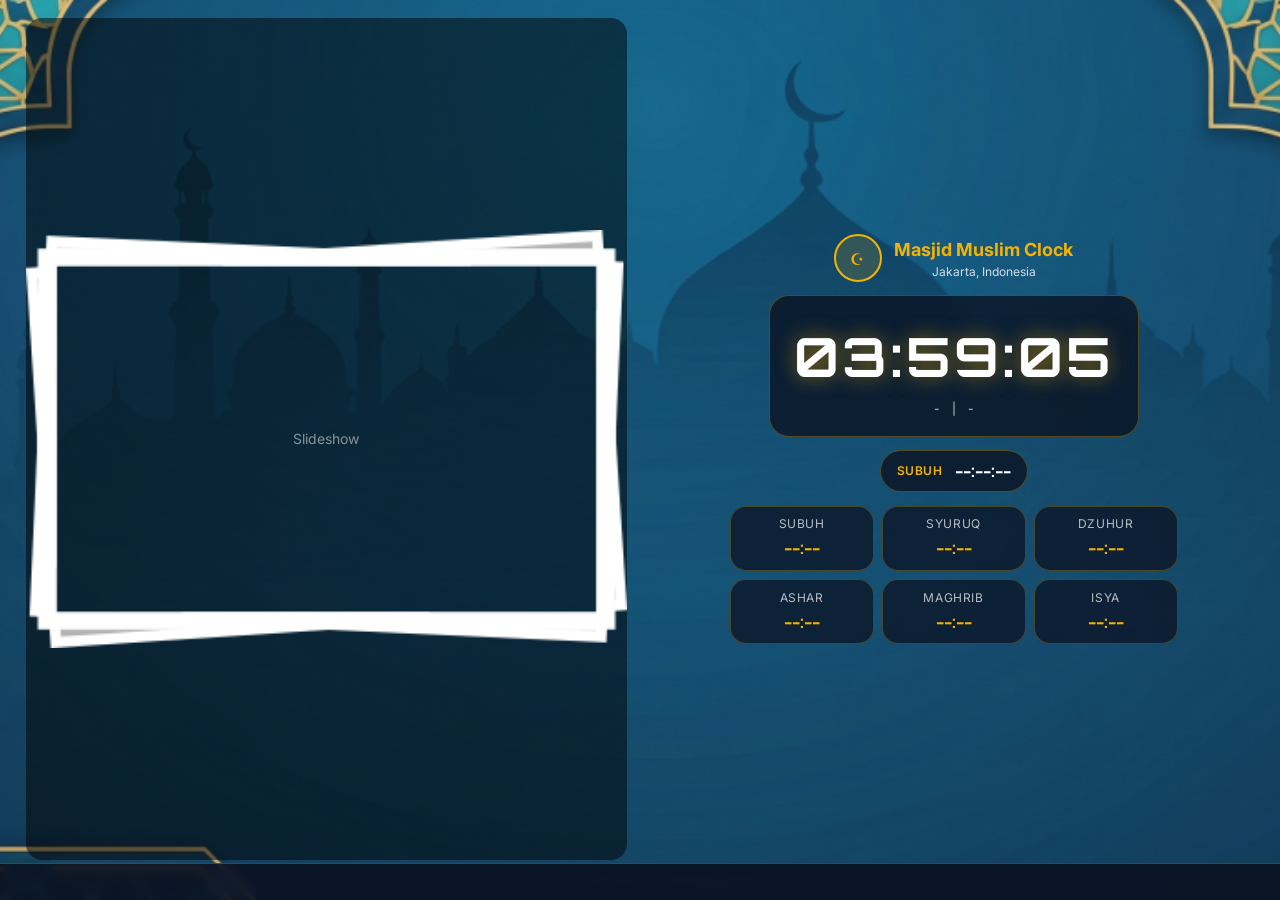
==== app/src/main/assets/web/jadwal_sholat_spesial_a3_horizontal.html @ 5ad69c1f "feat: add 4 special theme layouts (A3/A4 vertical and horizontal) - jadwal_sholat_spesial_a3_vertika" ====
<!doctype html>
<html lang="id">
<head>
<meta charset="utf-8">
<meta name="viewport" content="width=device-width,initial-scale=1,viewport-fit=cover">
<title>Jadwal Sholat Spesial A3 - Horizontal</title>
<script src="js/tailwind.js"></script>
<link rel="preconnect" href="https://fonts.googleapis.com">
<link rel="preconnect" href="https://fonts.gstatic.com" crossorigin>
<link href="https://fonts.googleapis.com/css2?family=Inter:wght@400;600;700;800;900&family=Orbitron:wght@500;700;900&family=Amiri:wght@400;700&display=swap" rel="stylesheet">
<script>
window.MC_CONFIG = {
    masjid_name: "Muslim Clock",
    masjid_address: "Jakarta, Indonesia",
    masjid_logo: "",
    location_lat: -6.2,
    location_lng: 106.816666,
    timezone: "Asia/Jakarta",
    calc_method: 20,
    theme_primary: "#0a4ea3",
    theme_accent: "#f5b301",
    font_display: "Inter",
    font_digital: "Orbitron",
    adzan_message: "Saatnya Waktu Sholat",
    adzan_duration: 600,
    iqomah_duration: 600,
    show_ticker: true,
    ticker_text: "Selamat Datang di Masjid Muslim Clock",
    ticker_speed: 30,
    slideshow_urls: "",
    slide_duration: 10,
    show_imam: false,
    imam_fajr: "", imam_dhuhr: "", imam_asr: "", imam_maghrib: "", imam_isha: "", imam_jumat: "", khatib_jumat: ""
};
</script>
<style>
:root {
    --primary: #0a4ea3;
    --accent: #f5b301;
    --font-display: 'Inter', sans-serif;
    --font-digital: 'Orbitron', monospace;
}
* { margin:0; padding:0; box-sizing:border-box; }
body {
    font-family: var(--font-display);
    background: #000;
    color: #fff;
    overflow: hidden;
    width: 100vw;
    height: 100vh;
}
.bg-cover-full {
    position: fixed; inset: 0;
    background: url('img/temaspesial/background.png') center/cover no-repeat;
    z-index: 0;
}
.main-container {
    position: fixed; inset: 0;
    z-index: 1;
    display: flex;
    flex-direction: row;
    padding: 2vh 2vw;
    padding-bottom: 40px;
    gap: 2vw;
}
.glass-card {
    background: rgba(10, 15, 30, 0.75);
    backdrop-filter: blur(12px);
    -webkit-backdrop-filter: blur(12px);
    border: 1px solid rgba(245, 179, 1, 0.3);
    border-radius: 20px;
    padding: 1.2rem 1.5rem;
}
.prayer-card {
    background: rgba(10, 15, 30, 0.7);
    backdrop-filter: blur(8px);
    -webkit-backdrop-filter: blur(8px);
    border: 1px solid rgba(245, 179, 1, 0.25);
    border-radius: 16px;
    padding: 0.6rem 1rem;
    text-align: center;
}
.prayer-card.active {
    border-color: var(--accent);
    box-shadow: 0 0 20px rgba(245, 179, 1, 0.3);
}
.font-digital { font-family: var(--font-digital); }
#digital {
    font-size: clamp(2rem, 6vh, 4.5rem);
    font-weight: 700;
    letter-spacing: 3px;
    color: #fff;
    text-shadow: 0 0 20px rgba(245, 179, 1, 0.5);
}
.slideshow-wrapper {
    position: relative;
    border-radius: 16px;
    overflow: hidden;
    width: 100%;
    height: 100%;
}
.slideshow-wrapper img.slide {
    position: absolute; inset: 0;
    width: 100%; height: 100%;
    object-fit: cover;
    opacity: 0;
    transition: opacity 1.5s ease;
}
.slideshow-wrapper img.slide.active { opacity: 1; }
.slideshow-wrapper img.frame-overlay {
    position: absolute; inset: 0;
    width: 100%; height: 100%;
    object-fit: contain;
    pointer-events: none;
    z-index: 10;
}
.left-panel {
    flex: 1;
    display: flex;
    align-items: center;
    justify-content: center;
}
.right-panel {
    flex: 1;
    display: flex;
    flex-direction: column;
    justify-content: center;
    align-items: center;
    gap: 1.5vh;
}
@keyframes ticker {
    0% { transform: translateX(100%); }
    100% { transform: translateX(-100%); }
}
.marquee { overflow: hidden; }
.marquee-inner {
    display: inline-block;
    white-space: nowrap;
    animation: ticker 30s linear infinite;
    padding-left: 100%;
}
</style>
</head>
<body>
<div class="bg-cover-full"></div>
<div class="main-container">
    <!-- Left Panel: Slideshow -->
    <div class="left-panel">
        <div class="slideshow-wrapper">
            <div class="slideshow-container" id="slideshowContainer"></div>
            <img src="img/temaspesial/frame.png" class="frame-overlay absolute inset-0 w-full h-full object-contain pointer-events-none z-10" alt="">
        </div>
    </div>

    <!-- Right Panel: Identity + Clock + Prayer -->
    <div class="right-panel">
        <!-- Identity -->
        <div class="flex items-center justify-center gap-3">
            <div id="logoBox" class="w-12 h-12 rounded-full flex items-center justify-center" style="background: rgba(245,179,1,0.15); border: 2px solid var(--accent);">
                <svg viewBox="0 0 24 24" class="w-7 h-7" fill="none"><text x="5" y="18" font-size="14" fill="var(--accent)" font-family="serif">&#9770;</text></svg>
            </div>
            <div class="text-center">
                <div class="text-lg font-bold" style="color: var(--accent);"><span id="masjidPrefix">Masjid</span> <span id="masjidName">Muslim Clock</span></div>
                <div class="text-xs opacity-80" id="masjidAddress">Jakarta, Indonesia</div>
            </div>
        </div>

        <!-- Clock -->
        <div class="glass-card text-center">
            <div id="digital" class="font-digital">--:--:--</div>
            <div class="flex items-center justify-center gap-3 mt-1 text-xs opacity-80">
                <span id="greg-date">-</span>
                <span>|</span>
                <span id="hij-date">-</span>
            </div>
        </div>

        <!-- Countdown -->
        <div id="nextPill" class="glass-card flex items-center gap-3 px-4 py-2" style="border-radius:50px;">
            <span id="nextLabel" class="text-xs font-semibold uppercase tracking-wider" style="color:var(--accent);">Berikutnya</span>
            <span id="nextCountdown" class="font-digital text-base font-bold">--:--:--</span>
        </div>

        <!-- Prayer Schedule Grid -->
        <div class="grid grid-cols-3 gap-2 w-full max-w-md">
            <div class="prayer prayer-card" data-key="fajr">
                <div class="text-xs uppercase tracking-wider opacity-70 mb-1">Subuh</div>
                <div data-time class="font-digital text-base font-bold" style="color:var(--accent);">--:--</div>
            </div>
            <div class="prayer prayer-card" data-key="sunrise">
                <div class="text-xs uppercase tracking-wider opacity-70 mb-1">Syuruq</div>
                <div data-time class="font-digital text-base font-bold" style="color:var(--accent);">--:--</div>
            </div>
            <div class="prayer prayer-card" data-key="dhuhr">
                <div class="text-xs uppercase tracking-wider opacity-70 mb-1">Dzuhur</div>
                <div data-time class="font-digital text-base font-bold" style="color:var(--accent);">--:--</div>
            </div>
            <div class="prayer prayer-card" data-key="asr">
                <div class="text-xs uppercase tracking-wider opacity-70 mb-1">Ashar</div>
                <div data-time class="font-digital text-base font-bold" style="color:var(--accent);">--:--</div>
            </div>
            <div class="prayer prayer-card" data-key="maghrib">
                <div class="text-xs uppercase tracking-wider opacity-70 mb-1">Maghrib</div>
                <div data-time class="font-digital text-base font-bold" style="color:var(--accent);">--:--</div>
            </div>
            <div class="prayer prayer-card" data-key="isha">
                <div class="text-xs uppercase tracking-wider opacity-70 mb-1">Isya</div>
                <div data-time class="font-digital text-base font-bold" style="color:var(--accent);">--:--</div>
            </div>
        </div>
    </div>
</div>

<!-- Ticker -->
<div id="tickerBar" class="fixed bottom-0 left-0 right-0 z-30" style="display:none; background: rgba(10,15,30,0.85); backdrop-filter:blur(6px); border-top: 1px solid rgba(245,179,1,0.3);">
    <div class="marquee w-full" style="padding:6px 0;">
        <div class="marquee-inner text-sm font-semibold tracking-wide" id="tickerContent" style="color:var(--accent);">
            Selamat Datang di Masjid Muslim Clock
        </div>
    </div>
</div>

<!-- Adzan Overlay -->
<div id="adzanOverlay" class="hidden fixed inset-0 z-50 flex items-center justify-center" style="background: rgba(3,7,18,.96); backdrop-filter: blur(6px);">
    <div class="absolute inset-0" style="background: radial-gradient(circle at 30% 30%, color-mix(in srgb, var(--primary) 30%, transparent), transparent 60%), radial-gradient(circle at 70% 70%, color-mix(in srgb, var(--accent) 20%, transparent), transparent 60%);"></div>
    <div class="relative text-center text-white max-h-screen overflow-y-auto py-4 px-4 w-full">
        <div class="font-black tracking-[10px]" id="ovPrayer" style="color: var(--accent);font-size:clamp(1.5rem,5vh,3rem);">MAGHRIB</div>
        <div class="font-extrabold mt-3 mb-4" id="ovMsg" style="font-size:clamp(1.2rem,4.5vh,2.8rem);">Saatnya Waktu Sholat</div>
        <div id="ovImamBlock" class="mt-2 mb-6" style="display:none;">
            <div class="tracking-[4px] uppercase font-semibold" style="font-size:clamp(0.9rem,2.5vh,1.25rem);color: color-mix(in srgb, var(--accent) 70%, white);" id="ovImamLabel">Imam</div>
            <div class="font-bold mt-2" id="ovImamName" style="font-size:clamp(1.2rem,4vh,2.25rem);color:#fff;">-</div>
            <div class="mt-3" id="ovKhatibLine" style="display:none;font-size:clamp(0.9rem,2.5vh,1.25rem);color: color-mix(in srgb, var(--accent) 70%, white);">
                <span class="tracking-[4px] uppercase font-semibold">Khatib</span>
                <span class="font-bold ml-3" style="color:#fff;" id="ovKhatibName">-</span>
            </div>
        </div>
        <div class="font-digital font-black leading-none tabular-nums text-white" id="ovCount" style="font-size:clamp(3rem,12vh,8rem);">10:00</div>
        <div class="mt-4 tracking-[6px] uppercase" id="ovSub" style="font-size:clamp(1rem,3vh,1.8rem);color: color-mix(in srgb, var(--accent) 80%, white);">Berlangsung</div>
        <div id="ovContent" class="mt-4 max-w-4xl mx-auto px-6" style="display:none;">
            <div id="ovQuranCard" style="display:none;">
                <div class="leading-relaxed" id="ovQuranArab" style="font-size:clamp(1.5rem,4vh,2.25rem);font-family: 'Amiri', serif; direction: rtl;"></div>
                <div class="mt-4 opacity-80" id="ovQuranTrans" style="font-size:clamp(0.9rem,2.5vh,1.25rem);"></div>
                <div class="text-base mt-2 opacity-60" id="ovQuranRef"></div>
            </div>
            <div id="ovCustomText" class="text-3xl leading-relaxed" style="display:none;"></div>
        </div>
    </div>
</div>

<script>
(function(){
    let cfg = {};
    let times = {};
    let adzanActive = false;
    let iqomahActive = false;
    let triggered = {};
    let adzanTimer = null;
    let iqomahTimer = null;
    let slideIdx = 0;
    let slideInterval = null;

    const prayerNames = {fajr:'Subuh', sunrise:'Syuruq', dhuhr:'Dzuhur', asr:'Ashar', maghrib:'Maghrib', isha:'Isya'};
    const prayerKeys = ['fajr','sunrise','dhuhr','asr','maghrib','isha'];
    const adzanKeys = ['fajr','dhuhr','asr','maghrib','isha'];

    function init(){
        let raw = null;
        try { raw = window.MCAndroid && MCAndroid.getConfig(); } catch(e){}
        if(raw){
            try { cfg = JSON.parse(raw); } catch(e){ cfg = window.MC_CONFIG || {}; }
        } else {
            cfg = window.MC_CONFIG || {};
        }
        applyConfig(cfg);
    }

    window.applyConfig = function(c){
        if(typeof c === 'string') { try { c = JSON.parse(c); } catch(e){ return; } }
        cfg = c;
        document.documentElement.style.setProperty('--primary', cfg.theme_primary || '#0a4ea3');
        document.documentElement.style.setProperty('--accent', cfg.theme_accent || '#f5b301');
        document.documentElement.style.setProperty('--font-display', cfg.font_display || 'Inter');
        document.documentElement.style.setProperty('--font-digital', cfg.font_digital || 'Orbitron');
        document.body.style.fontFamily = (cfg.font_display || 'Inter') + ', sans-serif';

        const nameEl = document.getElementById('masjidName');
        const addrEl = document.getElementById('masjidAddress');
        if(nameEl) nameEl.textContent = cfg.masjid_name || 'Muslim Clock';
        if(addrEl) addrEl.textContent = cfg.masjid_address || '';

        if(cfg.masjid_logo){
            const box = document.getElementById('logoBox');
            if(box) box.innerHTML = '<img src="'+cfg.masjid_logo+'" class="w-full h-full object-contain rounded-full" alt="logo">';
        }

        if(cfg.show_ticker !== false && cfg.ticker_text){
            const bar = document.getElementById('tickerBar');
            const content = document.getElementById('tickerContent');
            if(bar) bar.style.display = 'block';
            if(content) content.textContent = cfg.ticker_text;
            if(content && cfg.ticker_speed) content.style.animationDuration = cfg.ticker_speed + 's';
        } else {
            const bar = document.getElementById('tickerBar');
            if(bar) bar.style.display = 'none';
        }

        setupSlideshow();
        fetchPrayerTimes();
    };

    function setupSlideshow(){
        const container = document.getElementById('slideshowContainer');
        if(!container) return;
        container.innerHTML = '';
        const urls = (cfg.slideshow_urls || '').split(',').map(u=>u.trim()).filter(Boolean);
        if(urls.length === 0){
            container.innerHTML = '<div class="absolute inset-0 flex items-center justify-center bg-black/50 rounded-xl"><span class="text-white/50 text-sm">Slideshow</span></div>';
            return;
        }
        urls.forEach((url, i) => {
            const img = document.createElement('img');
            img.src = url;
            img.className = 'slide' + (i === 0 ? ' active' : '');
            container.appendChild(img);
        });
        if(urls.length > 1){
            if(slideInterval) clearInterval(slideInterval);
            slideIdx = 0;
            slideInterval = setInterval(()=>{
                const slides = container.querySelectorAll('.slide');
                slides[slideIdx].classList.remove('active');
                slideIdx = (slideIdx + 1) % slides.length;
                slides[slideIdx].classList.add('active');
            }, (cfg.slide_duration || 10) * 1000);
        }
    }

    async function fetchPrayerTimes(){
        try {
            const now = new Date();
            const month = now.getMonth() + 1;
            const year = now.getFullYear();
            const lat = cfg.location_lat || -6.2;
            const lng = cfg.location_lng || 106.816666;
            const method = cfg.calc_method || 20;
            const tz = cfg.timezone || 'Asia/Jakarta';
            const url = `https://api.aladhan.com/v1/calendar/${month}/${year}?latitude=${lat}&longitude=${lng}&method=${method}&school=0&timezonestring=${encodeURIComponent(tz)}`;
            const r = await fetch(url);
            const data = await r.json();
            const today = data.data[now.getDate() - 1];
            const timings = today.timings;
            Object.keys(timings).forEach(k => { timings[k] = timings[k].split(' ')[0]; });

            times = {
                fajr: timings.Fajr, sunrise: timings.Sunrise, dhuhr: timings.Dhuhr,
                asr: timings.Asr, maghrib: timings.Maghrib, isha: timings.Isha
            };

            document.querySelectorAll('.prayer').forEach(el => {
                const key = el.dataset.key;
                const timeEl = el.querySelector('[data-time]');
                if(timeEl && times[key]) timeEl.textContent = times[key];
            });

            if(today.date && today.date.hijri){
                const h = today.date.hijri;
                const hijEl = document.getElementById('hij-date');
                if(hijEl) hijEl.textContent = h.day + ' ' + h.month.en + ' ' + h.year + ' H';
            }

            const gregEl = document.getElementById('greg-date');
            if(gregEl){
                const opts = {weekday:'long', day:'numeric', month:'long', year:'numeric'};
                gregEl.textContent = now.toLocaleDateString('id-ID', opts);
            }
            triggered = {};
        } catch(e){ console.error('Failed to fetch prayer times:', e); }
    }

    function updateClock(){
        const now = new Date();
        const h = String(now.getHours()).padStart(2,'0');
        const m = String(now.getMinutes()).padStart(2,'0');
        const s = String(now.getSeconds()).padStart(2,'0');
        const clockEl = document.getElementById('digital');
        if(clockEl) clockEl.textContent = h + ':' + m + ':' + s;
        updateCountdown(now);
        checkAdzan(now);
    }

    function updateCountdown(now){
        const nowSec = now.getHours()*3600 + now.getMinutes()*60 + now.getSeconds();
        let nextKey = null, nextSec = Infinity;
        for(const key of adzanKeys){
            const t = times[key]; if(!t) continue;
            const [hh,mm] = t.split(':').map(Number);
            const target = hh*3600 + mm*60;
            if(target > nowSec && target < nextSec){ nextSec = target; nextKey = key; }
        }
        const labelEl = document.getElementById('nextLabel');
        const countEl = document.getElementById('nextCountdown');
        if(!nextKey){ if(labelEl) labelEl.textContent='Subuh'; if(countEl) countEl.textContent='--:--:--'; return; }
        const diff = nextSec - nowSec;
        const dh = String(Math.floor(diff/3600)).padStart(2,'0');
        const dm = String(Math.floor((diff%3600)/60)).padStart(2,'0');
        const ds = String(diff%60).padStart(2,'0');
        if(labelEl) labelEl.textContent = prayerNames[nextKey] || nextKey;
        if(countEl) countEl.textContent = dh+':'+dm+':'+ds;
    }

    function checkAdzan(now){
        if(adzanActive || iqomahActive) return;
        const nowSec = now.getHours()*3600 + now.getMinutes()*60 + now.getSeconds();
        for(const key of adzanKeys){
            const t = times[key]; if(!t) continue;
            const [hh,mm] = t.split(':').map(Number);
            const targetSec = hh*3600 + mm*60;
            const diff = nowSec - targetSec;
            if(diff >= 0 && diff < 60 && !triggered[key]){ triggered[key] = true; showAdzan(key); break; }
        }
    }

    function showAdzan(key){
        adzanActive = true;
        const overlay = document.getElementById('adzanOverlay');
        if(!overlay) return;
        overlay.classList.remove('hidden');
        document.getElementById('ovPrayer').textContent = (prayerNames[key] || key).toUpperCase();
        document.getElementById('ovMsg').textContent = cfg.adzan_message || 'Saatnya Waktu Sholat';
        document.getElementById('ovSub').textContent = 'Berlangsung';

        const imamBlock = document.getElementById('ovImamBlock');
        const imamKey = 'imam_' + key;
        if(cfg.show_imam && cfg[imamKey]){ imamBlock.style.display='block'; document.getElementById('ovImamName').textContent=cfg[imamKey]; }
        else { imamBlock.style.display='none'; }
        const khatibLine = document.getElementById('ovKhatibLine');
        if(key==='dhuhr' && new Date().getDay()===5 && cfg.khatib_jumat){ khatibLine.style.display='block'; document.getElementById('ovKhatibName').textContent=cfg.khatib_jumat; }
        else { khatibLine.style.display='none'; }

        let remaining = cfg.adzan_duration || 600;
        updateOvCount(remaining);
        adzanTimer = setInterval(()=>{
            remaining--;
            updateOvCount(remaining);
            if(remaining<=0){ clearInterval(adzanTimer); adzanActive=false; startIqomah(key); }
        }, 1000);
    }

    function startIqomah(key){
        iqomahActive = true;
        document.getElementById('ovSub').textContent = 'Iqomah';
        let remaining = cfg.iqomah_duration || 600;
        updateOvCount(remaining);
        iqomahTimer = setInterval(()=>{
            remaining--;
            updateOvCount(remaining);
            if(remaining<=0){ clearInterval(iqomahTimer); iqomahActive=false; document.getElementById('adzanOverlay').classList.add('hidden'); }
        }, 1000);
    }

    function updateOvCount(sec){
        const m = String(Math.floor(sec/60)).padStart(2,'0');
        const s = String(sec%60).padStart(2,'0');
        document.getElementById('ovCount').textContent = m+':'+s;
    }

    setInterval(updateClock, 1000);
    updateClock();
    setInterval(fetchPrayerTimes, 3600000);

    if(document.readyState === 'loading') document.addEventListener('DOMContentLoaded', init);
    else init();
})();
</script>
</body>
</html>
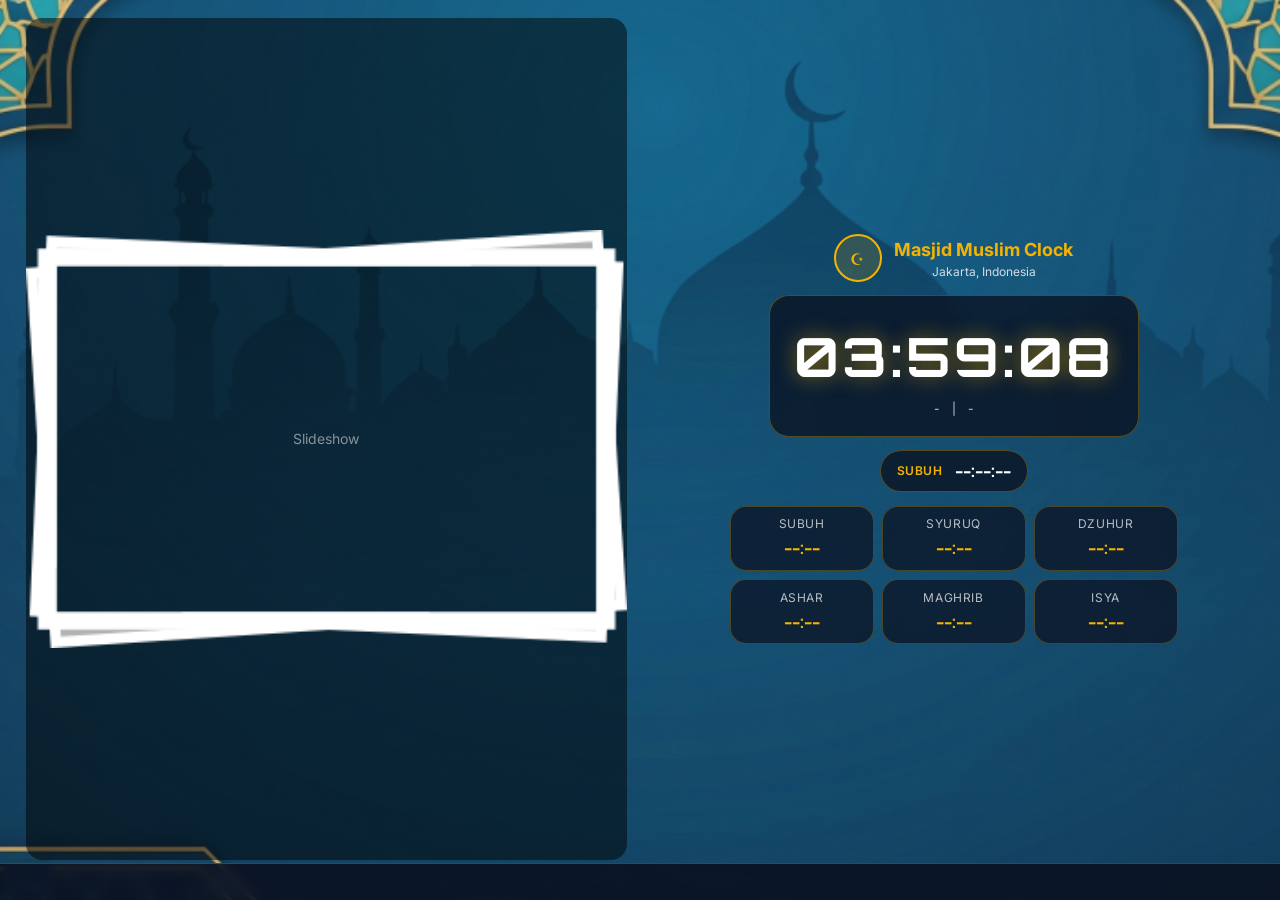
==== commit 65d01c13: "fix: resolve XSS vulnerability and post-Isha countdown gap in special themes - Replace innerHTML wit" ====
--- a/app/src/main/assets/web/jadwal_sholat_spesial_a3_horizontal.html
+++ b/app/src/main/assets/web/jadwal_sholat_spesial_a3_horizontal.html
@@ -290,7 +290,14 @@
 
         if(cfg.masjid_logo){
             const box = document.getElementById('logoBox');
-            if(box) box.innerHTML = '<img src="'+cfg.masjid_logo+'" class="w-full h-full object-contain rounded-full" alt="logo">';
+            if(box) {
+                const img = document.createElement('img');
+                img.src = cfg.masjid_logo;
+                img.className = 'w-full h-full object-contain rounded-full';
+                img.alt = 'logo';
+                box.innerHTML = '';
+                box.appendChild(img);
+            }
         }
 
         if(cfg.show_ticker !== false && cfg.ticker_text){
@@ -399,6 +406,18 @@
         }
         const labelEl = document.getElementById('nextLabel');
         const countEl = document.getElementById('nextCountdown');
+        if(!nextKey && times.fajr){
+            const [fh,fm] = times.fajr.split(':').map(Number);
+            const fajrSec = fh*3600 + fm*60;
+            const diff = (24*3600 - nowSec) + fajrSec;
+            nextKey = 'fajr';
+            const dh = String(Math.floor(diff/3600)).padStart(2,'0');
+            const dm = String(Math.floor((diff%3600)/60)).padStart(2,'0');
+            const ds = String(diff%60).padStart(2,'0');
+            if(labelEl) labelEl.textContent = prayerNames.fajr;
+            if(countEl) countEl.textContent = dh+':'+dm+':'+ds;
+            return;
+        }
         if(!nextKey){ if(labelEl) labelEl.textContent='Subuh'; if(countEl) countEl.textContent='--:--:--'; return; }
         const diff = nextSec - nowSec;
         const dh = String(Math.floor(diff/3600)).padStart(2,'0');
